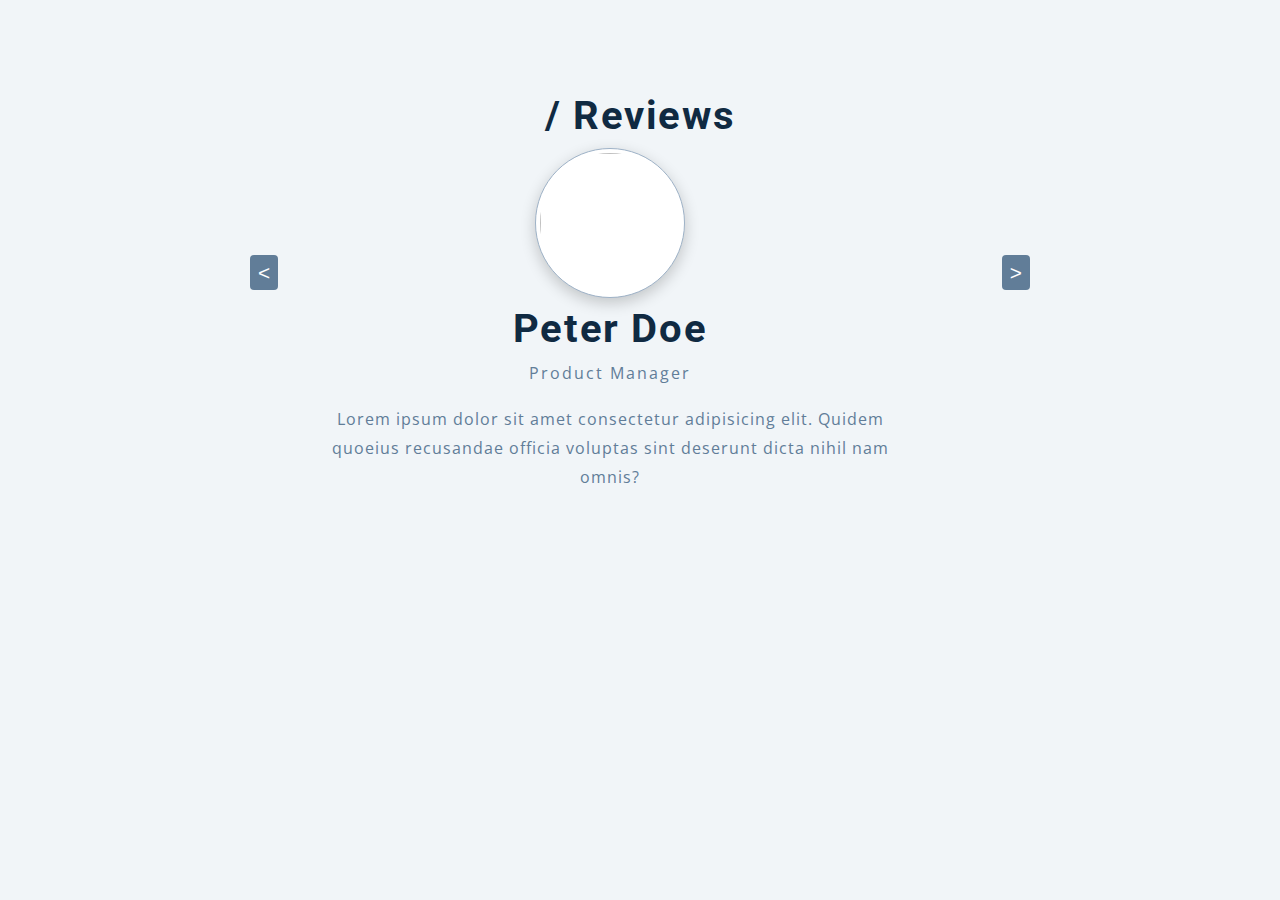
==== carousel/index.html @ 2c84848f "Start vanilla js carousel" ====
<!DOCTYPE html>
<html lang="en">
	<head>
		<meta charset="UTF-8">
		<meta name-"viewport" content="width=device-width, initial-scale=1.0">
		<title>Carousel</title>
		<link rel="stylesheet" href="style.css">
	</head>
	<body>
		<section>
			<h2>/ Reviews</h2>
			<button class="btn prev-btn"> < </button>
			<div class="container">
				<div class="reviews active">
					<img src="https://res.cloudinary.com/diqqf3eq2/image/upload/c_scale,w_200/v1595959131/person-2_ipcjws.jpg" class="img" />
					<h2>peter doe</h2>
					<p class="title">product manager</p>
					<p class="text">Lorem ipsum dolor sit amet consectetur adipisicing elit. Quidem quoeius recusandae officia voluptas sint deserunt dicta nihil nam omnis? </p>
				</div>
				<div class="reviews">
					<img src="https://res.cloudinary.com/diqqf3eq2/image/upload/c_scale,w_200/v1595959131/person-3_rxtqvi.jpg" class="img" />
					<h2>peter doe</h2>
					<p class="title">product manager</p>
					<p class="text">Lorem ipsum dolor sit amet consectetur adipisicing elit. Quidem quoeius recusandae officia voluptas sint deserunt dicta nihil nam omnis? </p>
				</div>
				<div class="reviews">
					<img src="https://res.cloudinary.com/diqqf3eq2/image/upload/c_scale,w_200/v1595959121/person-1_aufeoq.jpg" class="img" />
					<h2>peter doe</h2>
					<p class="title">product manager</p>
					<p class="text">Lorem ipsum dolor sit amet consectetur adipisicing elit. Quidem quoeius recusandae officia voluptas sint deserunt dicta nihil nam omnis? </p>
				</div>
			</div>
			<button class="btn next-btn"> > </button>
		</section>
	</body>
</html>
---- carousel/style.css ----
/*
=============== 
Fonts
===============
*/
@import url("https://fonts.googleapis.com/css?family=Open+Sans|Roboto:400,700&display=swap");

/*
=============== 
Variables
===============
*/

:root {
  /* dark shades of primary color*/
  --clr-primary-1: hsl(205, 86%, 17%);
  --clr-primary-2: hsl(205, 77%, 27%);
  --clr-primary-3: hsl(205, 72%, 37%);
  --clr-primary-4: hsl(205, 63%, 48%);
  /* primary/main color */
  --clr-primary-5: hsl(205, 78%, 60%);
  /* lighter shades of primary color */
  --clr-primary-6: hsl(205, 89%, 70%);
  --clr-primary-7: hsl(205, 90%, 76%);
  --clr-primary-8: hsl(205, 86%, 81%);
  --clr-primary-9: hsl(205, 90%, 88%);
  --clr-primary-10: hsl(205, 100%, 96%);
  /* darkest grey - used for headings */
  --clr-grey-1: hsl(209, 61%, 16%);
  --clr-grey-2: hsl(211, 39%, 23%);
  --clr-grey-3: hsl(209, 34%, 30%);
  --clr-grey-4: hsl(209, 28%, 39%);
  /* grey used for paragraphs */
  --clr-grey-5: hsl(210, 22%, 49%);
  --clr-grey-6: hsl(209, 23%, 60%);
  --clr-grey-7: hsl(211, 27%, 70%);
  --clr-grey-8: hsl(210, 31%, 80%);
  --clr-grey-9: hsl(212, 33%, 89%);
  --clr-grey-10: hsl(210, 36%, 96%);
  --clr-white: #fff;
  --clr-red-dark: hsl(360, 67%, 44%);
  --clr-red-light: hsl(360, 71%, 66%);
  --clr-green-dark: hsl(125, 67%, 44%);
  --clr-green-light: hsl(125, 71%, 66%);
  --clr-black: #222;
  --ff-primary: "Roboto", sans-serif;
  --ff-secondary: "Open Sans", sans-serif;
  --transition: all 0.3s linear;
  --spacing: 0.1rem;
  --radius: 0.25rem;
  --light-shadow: 0 5px 15px rgba(0, 0, 0, 0.1);
  --dark-shadow: 0 5px 15px rgba(0, 0, 0, 0.2);
  --max-width: 1170px;
  --fixed-width: 620px;
}
/*
=============== 
Global Styles
===============
*/

*,
::after,
::before {
  margin: 0;
  padding: 0;
  box-sizing: border-box;
}
body {
  font-family: var(--ff-secondary);
  background: var(--clr-grey-10);
  color: var(--clr-grey-1);
  line-height: 1.5;
  font-size: 0.875rem;
}
ul {
  list-style-type: none;
}
a {
  text-decoration: none;
}
h1,
h2,
h3,
h4 {
  letter-spacing: var(--spacing);
  text-transform: capitalize;
  line-height: 1.25;
  margin-bottom: 0.75rem;
  font-family: var(--ff-primary);
}
h1 {
  font-size: 3rem;
}
h2 {
  font-size: 2rem;
}
h3 {
  font-size: 1.25rem;
}
h4 {
  font-size: 0.875rem;
}
p {
  margin-bottom: 1.25rem;
  color: var(--clr-grey-5);
}
@media screen and (min-width: 800px) {
  h1 {
    font-size: 4rem;
  }
  h2 {
    font-size: 2.5rem;
  }
  h3 {
    font-size: 1.75rem;
  }
  h4 {
    font-size: 1rem;
  }
  body {
    font-size: 1rem;
  }
  h1,
  h2,
  h3,
  h4 {
    line-height: 1;
  }
}

.section-center {
  width: 90vw;
  margin: 0 auto;
  max-width: 1170px;
}
@media screen and (min-width: 992px) {
  .section-center {
    width: 95vw;
  }
}
main {
  min-height: 100vh;
  display: grid;
  place-items: center;
}

/*
=============== 
Slider Styles
===============
*/
section {
  width: 85vw;
  max-width: var(--fixed-width);
  margin: 0 auto;
  margin-top: 5rem;
  text-align: center;
  padding: 1rem 0;
  /* set relative for buttons */
  position: relative;
}
.reviews {
  margin-bottom: 4rem;
  display: none;
}
.reviews h2 {
  display: flex;
  align-items: center;
  justify-content: center;
}
.reviews span {
  font-size: 0.85em;
  color: var(--clr-primary-5);
  margin-right: 1rem;
}
.img {
  width: 150px;
  height: 150px;
  object-fit: cover;
  border: 1px solid var(--clr-grey-7);
  background: var(--clr-white);
  padding: 0.25rem;
  border-radius: 50%;
  box-shadow: var(--dark-shadow);
}
h4 {
  text-transform: uppercase;
  font-weight: 500;
  color: var(--clr-primary-5);
  letter-spacing: var(--spacing);
  margin: 0.5rem 0;
}
.title {
  margin-bottom: 1.25rem;
  letter-spacing: 2px;
  text-transform: capitalize;
}
.text {
  color: var(--clr-grey-5);
  line-height: 1.8;
  max-width: 35em;
  margin: 0 auto;
  letter-spacing: 1px;
}

.icon:hover {
  transform: scale(1.1);
  opacity: 0.8;
}
.quote-icon {
  font-size: 3rem;
  margin-top: 2rem;
  color: var(--clr-primary-5);
}
/* set buttons */
.btn {
  position: absolute;
  top: 175px;
  background: var(--clr-grey-5);
  color: var(--clr-white);
  padding: 0.25rem 0.35rem;
  border-radius: 0.25rem;
  border: transparent;
  cursor: pointer;
}
.next-btn {
  right: -0.5rem;
}
.prev-btn {
  left: -0.5rem;
}

@media screen and (min-width: 768px) {
  .next-btn {
    right: -5rem;
  }
  .prev-btn {
    left: -5rem;
  }
  .btn {
    font-size: 1.3rem;
    padding: 0.35rem 0.5rem;
  }
  .quote-icon {
    font-size: 4rem;
  }
}

.container {
  display: flex;
}

.active {
  display: block;
}
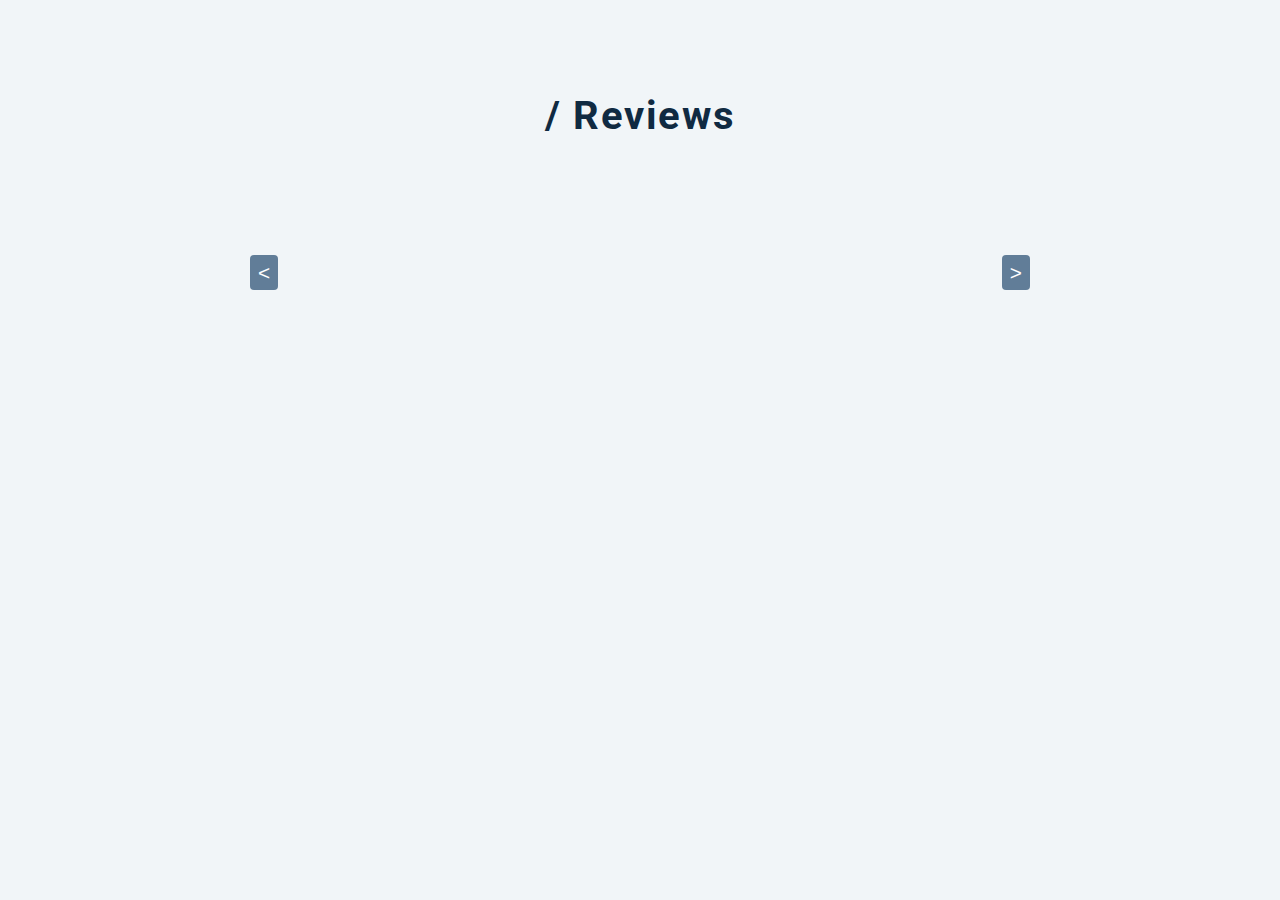
==== commit 630f9a50: "Working on carousel" ====
--- a/carousel/index.html
+++ b/carousel/index.html
@@ -2,7 +2,7 @@
 <html lang="en">
 	<head>
 		<meta charset="UTF-8">
-		<meta name-"viewport" content="width=device-width, initial-scale=1.0">
+		<meta name="viewport" content="width=device-width, initial-scale=1.0">
 		<title>Carousel</title>
 		<link rel="stylesheet" href="style.css">
 	</head>
@@ -10,27 +10,10 @@
 		<section>
 			<h2>/ Reviews</h2>
 			<button class="btn prev-btn"> < </button>
-			<div class="container">
-				<div class="reviews active">
-					<img src="https://res.cloudinary.com/diqqf3eq2/image/upload/c_scale,w_200/v1595959131/person-2_ipcjws.jpg" class="img" />
-					<h2>peter doe</h2>
-					<p class="title">product manager</p>
-					<p class="text">Lorem ipsum dolor sit amet consectetur adipisicing elit. Quidem quoeius recusandae officia voluptas sint deserunt dicta nihil nam omnis? </p>
-				</div>
-				<div class="reviews">
-					<img src="https://res.cloudinary.com/diqqf3eq2/image/upload/c_scale,w_200/v1595959131/person-3_rxtqvi.jpg" class="img" />
-					<h2>peter doe</h2>
-					<p class="title">product manager</p>
-					<p class="text">Lorem ipsum dolor sit amet consectetur adipisicing elit. Quidem quoeius recusandae officia voluptas sint deserunt dicta nihil nam omnis? </p>
-				</div>
-				<div class="reviews">
-					<img src="https://res.cloudinary.com/diqqf3eq2/image/upload/c_scale,w_200/v1595959121/person-1_aufeoq.jpg" class="img" />
-					<h2>peter doe</h2>
-					<p class="title">product manager</p>
-					<p class="text">Lorem ipsum dolor sit amet consectetur adipisicing elit. Quidem quoeius recusandae officia voluptas sint deserunt dicta nihil nam omnis? </p>
-				</div>
+			<div class="slide-container">
 			</div>
 			<button class="btn next-btn"> > </button>
 		</section>
+		<script type="module" src="app.js"></script>
 	</body>
 </html>